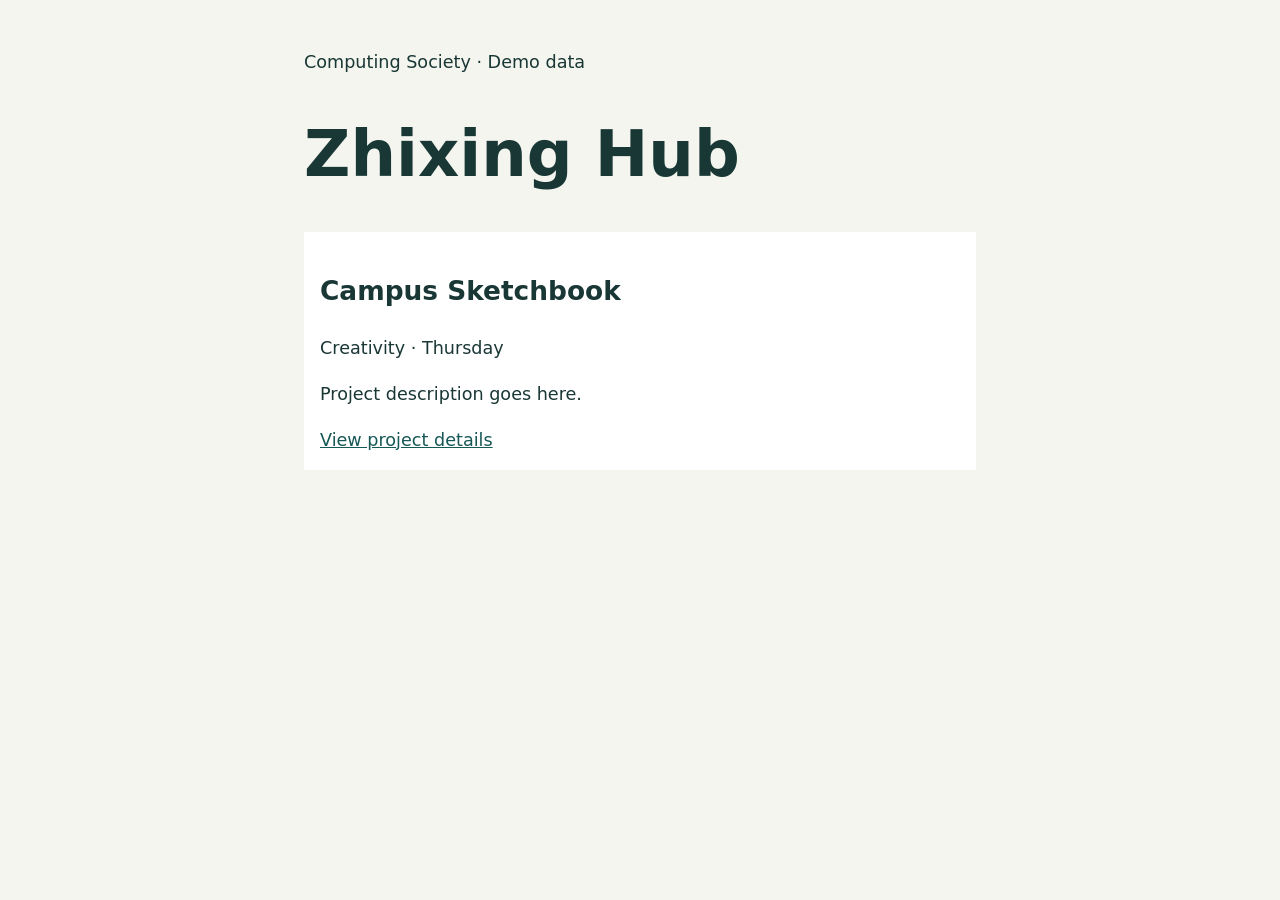
==== index.html @ ed17806f "starter" ====
<!doctype html>
<html lang="en">
<meta charset="utf-8">
<meta name="viewport" content="width=device-width, initial-scale=1">
<title>Zhixing Hub · Classroom demo</title>
<link rel="stylesheet" href="styles.css">
<main>
  <header><p>Computing Society · Demo data</p><h1>Zhixing Hub</h1></header>
  <article class="card">
    <h2>Campus Sketchbook</h2>
    <p>Creativity · Thursday</p>
    <p class="summary">Project description goes here.</p>
    <a href="project.html">View project details</a>
  </article>
</main>
</html>
---- styles.css ----
* { box-sizing: border-box; }
body { margin: 0; background: #f3f5ee; color: #193735; font: 1.1rem/1.6 system-ui, sans-serif; }
main { max-width: 44rem; margin: 3rem auto; padding: 0 1rem; }
h1 { font-size: clamp(2rem, 8vw, 4rem); line-height: 1.1; }
.card { background: white; padding: 1rem; }
a { color: #165856; }
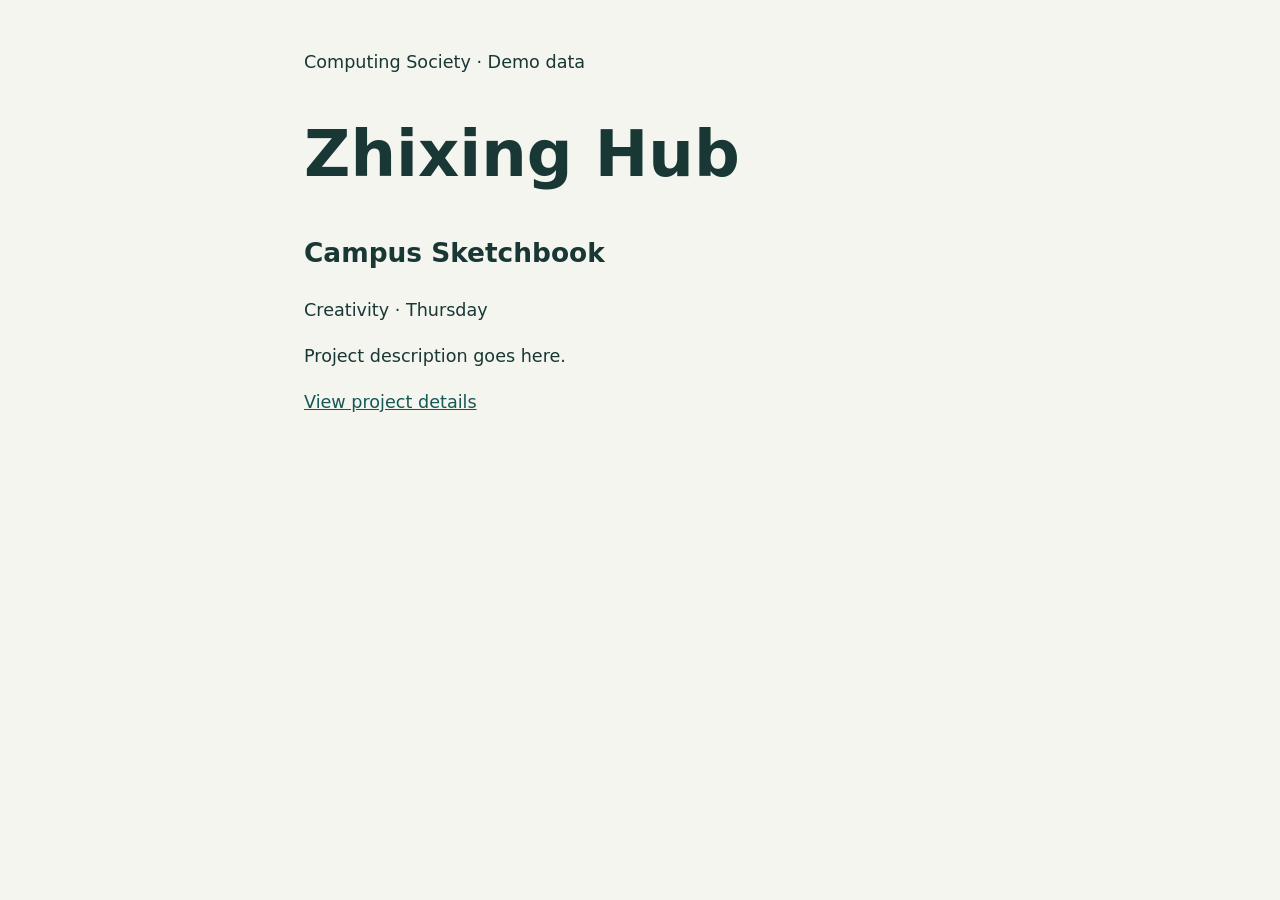
==== commit 479f6bc4: "index" ====
--- a/index.html
+++ b/index.html
@@ -6,7 +6,7 @@
 <link rel="stylesheet" href="styles.css">
 <main>
   <header><p>Computing Society · Demo data</p><h1>Zhixing Hub</h1></header>
-  <article class="card">
+  <article class="">
     <h2>Campus Sketchbook</h2>
     <p>Creativity · Thursday</p>
     <p class="summary">Project description goes here.</p>
